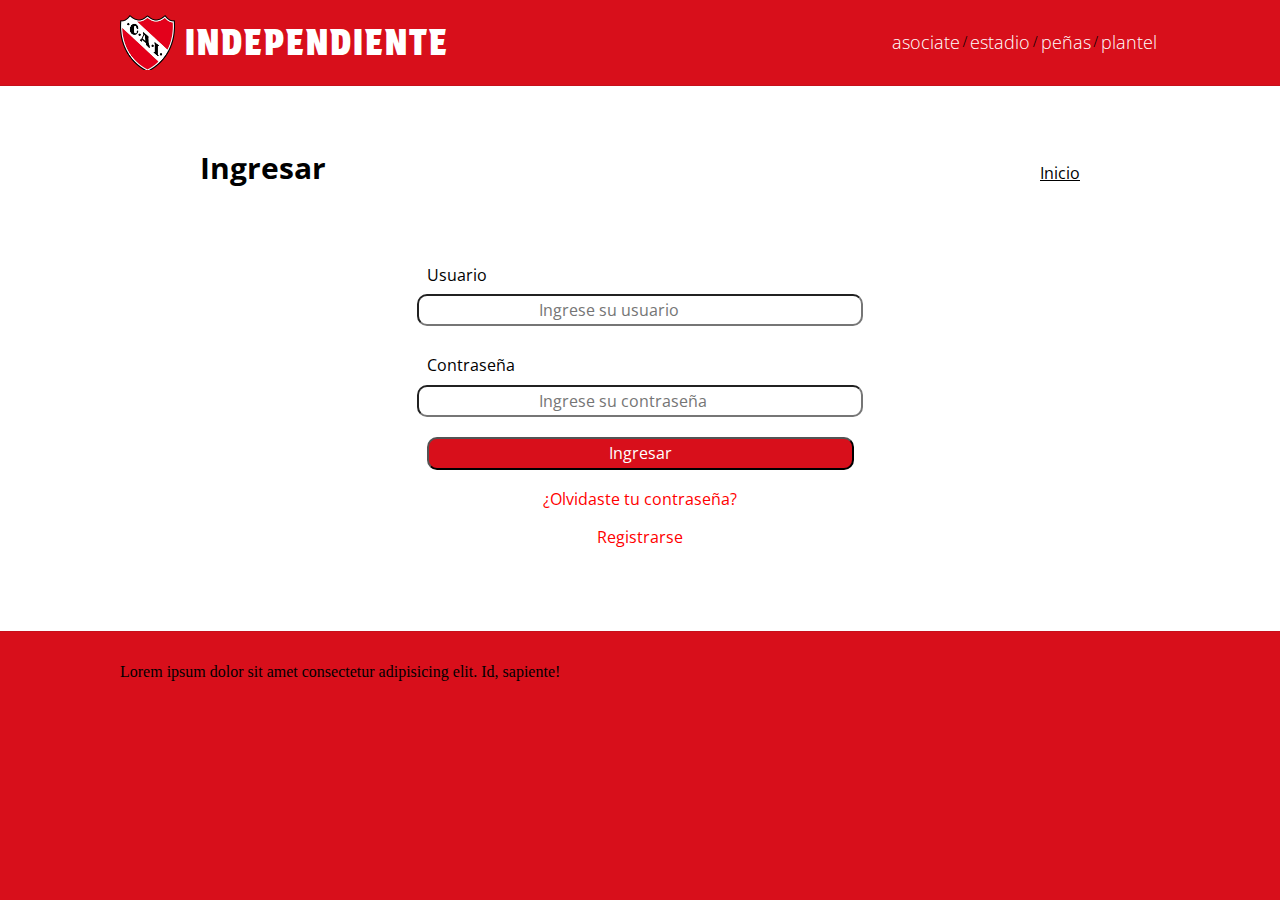
==== pages/asociate.html @ 8bf6f526 "primer commit" ====
<!DOCTYPE html>
<html lang="es">
<head>
    <meta charset="UTF-8">
    <meta name="viewport" content="width=device-width, initial-scale=1.0">
    <title>Asociate</title>
    <link rel="preload" href="../css/normalize.css" as="style">
    <link rel="stylesheet" href="../css/normalize.css">

    <link rel="Preload" href="../css/styles2.css" as="style">
    <link rel="stylesheet"   href="../css/styles2.css">

    <link rel="shortcut icon" href="../img/independiente-logo-escudo.webp">

    <!-- Fuentes -->

    <link rel="preconnect" href="https://fonts.googleapis.com">
    <link rel="preconnect" href="https://fonts.gstatic.com" crossorigin>
    <link href="https://fonts.googleapis.com/css2?family=Open+Sans:ital,wght@0,300..800;1,300..800&family=Protest+Strike&display=swap" rel="stylesheet">

</head>
<body>
    <header class="contenedor">   
        <div class="logo__conteiner">
            <a class="logo__header" href="../index.html"></a>
            <a class="independiente__header" href="../index.html">INDEPENDIENTE</a>
        </div>

        <nav class="navegacion__header centrar-texto">
            <a href="asociate.html" class="navegacion__enlace">asociate</a>
            <P> / </P>
            <a href="estadio.html" class="navegacion__enlace">estadio</a>
            <P> / </P>
            <a href="peñas.html" class="navegacion__enlace">peñas</a>
            <P> / </P>
            <a href="plantel.html" class="navegacion__enlace">plantel</a>
        </nav>
    </header>

    <div class="contenedor2 fondo-blanco">
        <div class="ingresar">
            <h1>Ingresar</h1>
            <a href="../index.html">Inicio</a>
        </div>

        <form class="formulario-login">
            <div class="grupo-formulario">
                <label for="usuario">Usuario</label>
                <input type="text" id="usuario" name="usuario" placeholder="Ingrese su usuario">
            </div>
            <div class="grupo-formulario">
                <label for="contraseña">Contraseña</label>
                <input type="password" id="contraseña" name="contraseña" placeholder="Ingrese su contraseña">
            </div>

            
            <button type="submit" class="boton-ingresar">Ingresar</button>

            <div class="links-asociate">
                <a href="#">¿Olvidaste tu contraseña?</a>
                <a href="#">Registrarse</a>
            </div>

        </form>
        
    </div>

    <footer class="contenedor">
        <p>Lorem ipsum dolor sit amet consectetur adipisicing elit. Id, sapiente!</p>
    </footer>


</body>
</html>
---- css/styles2.css ----
/*CUSTOM PROPERTIES*/
:root {
    --fuenteHeading: "Protest Strike", sans-serif;
    --fuenteHeading2: "Open Sans", sans-serif;
    --fuenteSection: "Cormorant Garamond", serif;
    --rojo1: #d80f1b;
    --rojo2: #ee2d2f;
    --blanco: #fff;
    --negro: #000;
    --gris: #e1e1e1;
}

html{
    font-size: 62.5%; /* 1 REM = 10PX */
    box-sizing: border-box; /* paul irish borderbox */
}

*, *:before, *:after { /* paul irish borderbox */
    box-sizing: inherit;
}

body{
    font-size: 16px; /* 1 REM = 10PX */
    background-color: var(--rojo1);
}


/*  GLOBALES  */

.contenedor {
    padding: 1.5rem 3rem;
    @media (min-width: 768px) {
        padding: 1.5rem 12rem;
    }
}

.contenedor2 {
    padding: 1.5rem 20rem;
}

a { /* Para sacar el subrayado de los enlaces*/
    text-decoration: none;
    color: inherit;
}

h1 {
    font-size: 4.8rem;
}

h2 {
    font-size: 4rem;
}

h3 {
    font-size: 3.2rem;
}

h4 {
    font-size: 2.8rem;
}

img {
    max-width: 100%;
}


/** Utilidades **/

.no-margin {
    margin: 0;
}

.no-padding {
    padding: 0;
}

.centrar-texto {
    text-align: center;
}

.fondo-blanco {
    background-color: var(--blanco);
}
.fondo-rojo {
    background-color: var(--rojo1);
}

/*  HEADER  */

header {
    display: flex;
    flex-direction: column;
    align-items: center;
    @media (min-width: 768px) {
        flex-direction: row;
        justify-content: space-between; /* para tener a la navegacion y al logo de cada lado */
         /* para alinear horizontalmente todo el header */
    }
    
    border-bottom: 1.5px solid rgba(27, 27, 27, 0.096);
}

.logo__conteiner {
    display: flex;
    align-items: center;
}
.logo__header { /* logo independiente header  */
    background-image: url(../img/independiente-logo-escudo.webp);
    display: inline-block;
    background-size: cover;
    background-repeat: no-repeat;
    width: 5.5rem;
    height: 5.5rem;
    align-items: center;
}

.independiente__header {
    font-family: var(--fuenteHeading);
    font-size: 3.5rem;
    color: var(--blanco);
    letter-spacing: 2px;
    margin-left: 1rem;    
}

.navegacion__header {
    display: flex;
}


.navegacion__enlace { /* enlaces (1x1) de la navegacion header*/
    display: flex;
    font-family: var(--fuenteHeading2);
    font-size: 1.8rem;
    font-weight: 200;
    color: var(--blanco);
    margin: auto 3px;

}




/* REDES */

.navegacion__redes {
    display: flex;
    justify-content: center;
    align-items: center;
    opacity: 0.5;
    margin-bottom: 1rem;
}

.logo__redes {
    height: 2rem;
    width: 2rem;
    margin: 0 5px;
}


/* SECCION 1 / PRINCIPAL */

.seccion-principal {
    width: auto;
    height: 50rem;
    margin-bottom: 4rem;
    display: grid;
    grid-template-columns: 1fr;
    grid-template-rows: repeat(3, 1fr);

    @media (min-width: 768px ) {
        grid-template-columns: 2fr 1fr;
        grid-template-rows: 1fr 1fr;
    }
}

.articulos-principal {
    display: flex;
    justify-content: baseline;
    position: relative;
}

.articulos-principal a {
    position: absolute; 
    font-family: var(--fuenteHeading2);
    bottom: 2rem;
    left: 2rem;
    background-color: var(--blanco);
    color: var(--rojo1);
    padding: .5rem;
    border-radius: 2rem;
    text-decoration: underline;
    background-position: center;
}

.articulo__estadio{
    background-image: url(../img/estadio4.jpg);
    background-repeat: no-repeat;
    background-size: cover;
    display: flex;
    @media (min-width: 768px) {
        grid-column: span 1;
        grid-row: span 2;
    }
    
}

.articulo__asociate{
    background-image: url(../img/asociate.jpg);
    background-size: cover;
    background-repeat: no-repeat;
}

.articulo__peñas {
    background-image: url(../img/peñas.jpg);
    background-size: cover;
    background-repeat: no-repeat;
}


/* SECCION 2 / JUGADORES */

.seccion-jugadores {
    background-image: url(../img/Independiente_saludo_libertadores_1965.jpg);
    background-size: cover;
    width: 100%;
    padding-bottom: 2rem;
    font-family: var(--fuenteSection);
    @media (min-width: 768px) {
        background-repeat: no-repeat;
    }
}

.entrada1{
    display: flex;
    justify-content: space-between;
    align-items: baseline;
    color: var(--blanco);
}

.entrada1 a {
    font-family: var(--fuenteHeading2);
    text-decoration: underline;
}

.imagenes-jugadores {
    display: grid;
    grid-template-rows: repeat(6, 40rem);
    grid-template-columns: repeat(1, 1fr);
    gap: 1rem;

    @media (min-width: 480px) {
        grid-template-rows: repeat(3, 40rem);
        grid-template-columns: repeat(2, 1fr);
    }
    @media (min-width: 768px) {
        grid-template-rows: repeat(2, 30rem);
        grid-template-columns: repeat(3, 1fr);
    }
    @media (min-width: 1024px) {
        grid-template-rows: 20rem;
        grid-template-columns: repeat(6, 1fr);
    }
}



.jugador1{
    background-image: url(../img/jugadores/33_rodrigo_rey.jpg);
    background-size:cover;
}
.jugador2{
    background-image: url(../img/jugadores/02_joaquín_laso.jpg);
    background-size:cover;
}
.jugador3{
    background-image: url(../img/jugadores/09_gabriel_Ávalos.jpg);
    background-size:cover;
}
.jugador4{
    background-image: url(../img/jugadores/11_federico_mancuello.jpg);
    background-size:cover;
}
.jugador5{
    background-image: url(../img/jugadores/17_lucas_gonzález.jpg);
    background-size:cover;
}
.jugador6{
    background-image: url(../img/jugadores/19_alex_luna.jpg);
    background-size:cover;
}


/* PAGINA ESTADIO ----------------------------------------------------- */ 

/* IMAGEN ESTADIO  */

.imagen-estadio {
    height: 100%; 
    width: 100%;
}

/* SECCION LDA */
.seccion-lda {
    padding-bottom: 5rem;
    font-family: var(--fuenteHeading2);
}

.entrada-estadio {
    display: flex;
    flex-direction: column;
    align-items: center;
    padding-bottom: 2rem;
}

.entrada-estadio h2 {
    text-align: center;
}

@media (min-width: 480px) {
    .entrada-estadio {
        flex-direction: row;
        justify-content: space-between;
        align-items: baseline;
    }
    .entrada-estadio h2 {
        text-align: left;
    }
}

.entrada-estadio a {
    text-decoration: underline;
}

.entrada-info-estadio {
    display: flex;
    flex-direction: column;
    align-items: center;
}

@media (min-width: 992px) {
    .entrada-info-estadio {
        flex-direction: row;
        justify-content: space-between;
        align-items: center;
    }   
}

.info-estadio img{
    width: 4rem;
    height: auto;
}

@media (min-width: 480px) {
    .info-estadio img{
        width: 5rem;
        height: auto;
    }
    .info-estadio p {
        font-size: 18px;
    }
}

.info-estadio {
    display: flex;
    align-items: center;
    font-size: 14px;
}

/* MAPA ESTADIO */

.capacidades {
    padding-top: 5rem ;
    background-color: var(--rojo2);
}

#imagen-capacidades {
    width: 100%;
}



/* PAGINA ASOCIATE ------------------------------------------------------ */

/* ENTRADA */

.ingresar {
    display: flex;
    justify-content: space-between;
    align-items: baseline;
    font-family: var(--fuenteHeading2);
    margin-top: 3rem;
}

.ingresar h1 {
    font-size: 3rem;
}

.ingresar a {
    text-decoration: underline;
}
/* FORMULARIO */

.formulario-login { /* formulario*/
    display: flex;
    flex-direction: column;
    justify-content: center;
    align-items: center;
    margin: 0 auto;
    margin-bottom: 5rem;
    font-family: var(--fuenteHeading2);
    margin-top: 5rem;
}

.grupo-formulario { /* Usuario y Contraseña*/
    display: flex;
    flex-direction: column;
    margin-bottom: 2rem;
}

.formulario-login label { /* Label */
    padding: 1rem;
}

.formulario-login input { /*input*/
    padding: 5px 12rem;
    border-radius: 1rem;
}

.boton-ingresar { /* Boton */
    margin-bottom: 2rem;
    padding: 5px 18rem;
    border-radius: 1rem;
    background-color: var(--rojo1);
    color: var(--blanco);
}

.links-asociate { /* Links */
    display: flex;
    flex-direction: column;
    align-items: center;
    color: red;
} 

.formulario-login a {
    margin-bottom: 2rem;
}


/* PEÑAS -----------------------------------------------------------------*/

.entrada-penas {
    display: flex;
    justify-content: space-between;
    align-items: baseline;
    font-family: var(--fuenteHeading2);
    padding: 3rem 0;
    border-bottom: 1px solid rgba(27, 27, 27, 0.096);
}

.entrada-penas h1 {
    font-size: 3rem;
}

.entrada-penas a {
    text-decoration: underline;
}

.mapa-penas iframe {
    width: 100%;
    height: 50rem;
    margin: 5rem 0;
}


/* PLANTEL --------------------------------------------------------------------*/
.entrada-plantel {
    display: flex;
    justify-content: space-between;
    align-items: baseline;
    font-family: var(--fuenteHeading2);
    padding: 3rem 0;
    border-bottom: 1px solid rgba(27, 27, 27, 0.096);
}

.titulo-plantel {
    border-bottom: 1.5px solid rgba(27, 27, 27, 0.096);
}

.plantel {
    display: grid;
    grid-template-columns: repeat(4, 1fr);
    gap: 1rem;
}




/* FOOTER ---------------------------------------------------------------------*/

footer {
    border-top: 1px solid rgba(27, 27, 27, 0.096);
}
---- css/styles2.css ----
/*CUSTOM PROPERTIES*/
:root {
    --fuenteHeading: "Protest Strike", sans-serif;
    --fuenteHeading2: "Open Sans", sans-serif;
    --fuenteSection: "Cormorant Garamond", serif;
    --rojo1: #d80f1b;
    --rojo2: #ee2d2f;
    --blanco: #fff;
    --negro: #000;
    --gris: #e1e1e1;
}

html{
    font-size: 62.5%; /* 1 REM = 10PX */
    box-sizing: border-box; /* paul irish borderbox */
}

*, *:before, *:after { /* paul irish borderbox */
    box-sizing: inherit;
}

body{
    font-size: 16px; /* 1 REM = 10PX */
    background-color: var(--rojo1);
}


/*  GLOBALES  */

.contenedor {
    padding: 1.5rem 3rem;
    @media (min-width: 768px) {
        padding: 1.5rem 12rem;
    }
}

.contenedor2 {
    padding: 1.5rem 20rem;
}

a { /* Para sacar el subrayado de los enlaces*/
    text-decoration: none;
    color: inherit;
}

h1 {
    font-size: 4.8rem;
}

h2 {
    font-size: 4rem;
}

h3 {
    font-size: 3.2rem;
}

h4 {
    font-size: 2.8rem;
}

img {
    max-width: 100%;
}


/** Utilidades **/

.no-margin {
    margin: 0;
}

.no-padding {
    padding: 0;
}

.centrar-texto {
    text-align: center;
}

.fondo-blanco {
    background-color: var(--blanco);
}
.fondo-rojo {
    background-color: var(--rojo1);
}

/*  HEADER  */

header {
    display: flex;
    flex-direction: column;
    align-items: center;
    @media (min-width: 768px) {
        flex-direction: row;
        justify-content: space-between; /* para tener a la navegacion y al logo de cada lado */
         /* para alinear horizontalmente todo el header */
    }
    
    border-bottom: 1.5px solid rgba(27, 27, 27, 0.096);
}

.logo__conteiner {
    display: flex;
    align-items: center;
}
.logo__header { /* logo independiente header  */
    background-image: url(../img/independiente-logo-escudo.webp);
    display: inline-block;
    background-size: cover;
    background-repeat: no-repeat;
    width: 5.5rem;
    height: 5.5rem;
    align-items: center;
}

.independiente__header {
    font-family: var(--fuenteHeading);
    font-size: 3.5rem;
    color: var(--blanco);
    letter-spacing: 2px;
    margin-left: 1rem;    
}

.navegacion__header {
    display: flex;
}


.navegacion__enlace { /* enlaces (1x1) de la navegacion header*/
    display: flex;
    font-family: var(--fuenteHeading2);
    font-size: 1.8rem;
    font-weight: 200;
    color: var(--blanco);
    margin: auto 3px;

}




/* REDES */

.navegacion__redes {
    display: flex;
    justify-content: center;
    align-items: center;
    opacity: 0.5;
    margin-bottom: 1rem;
}

.logo__redes {
    height: 2rem;
    width: 2rem;
    margin: 0 5px;
}


/* SECCION 1 / PRINCIPAL */

.seccion-principal {
    width: auto;
    height: 50rem;
    margin-bottom: 4rem;
    display: grid;
    grid-template-columns: 1fr;
    grid-template-rows: repeat(3, 1fr);

    @media (min-width: 768px ) {
        grid-template-columns: 2fr 1fr;
        grid-template-rows: 1fr 1fr;
    }
}

.articulos-principal {
    display: flex;
    justify-content: baseline;
    position: relative;
}

.articulos-principal a {
    position: absolute; 
    font-family: var(--fuenteHeading2);
    bottom: 2rem;
    left: 2rem;
    background-color: var(--blanco);
    color: var(--rojo1);
    padding: .5rem;
    border-radius: 2rem;
    text-decoration: underline;
    background-position: center;
}

.articulo__estadio{
    background-image: url(../img/estadio4.jpg);
    background-repeat: no-repeat;
    background-size: cover;
    display: flex;
    @media (min-width: 768px) {
        grid-column: span 1;
        grid-row: span 2;
    }
    
}

.articulo__asociate{
    background-image: url(../img/asociate.jpg);
    background-size: cover;
    background-repeat: no-repeat;
}

.articulo__peñas {
    background-image: url(../img/peñas.jpg);
    background-size: cover;
    background-repeat: no-repeat;
}


/* SECCION 2 / JUGADORES */

.seccion-jugadores {
    background-image: url(../img/Independiente_saludo_libertadores_1965.jpg);
    background-size: cover;
    width: 100%;
    padding-bottom: 2rem;
    font-family: var(--fuenteSection);
    @media (min-width: 768px) {
        background-repeat: no-repeat;
    }
}

.entrada1{
    display: flex;
    justify-content: space-between;
    align-items: baseline;
    color: var(--blanco);
}

.entrada1 a {
    font-family: var(--fuenteHeading2);
    text-decoration: underline;
}

.imagenes-jugadores {
    display: grid;
    grid-template-rows: repeat(6, 40rem);
    grid-template-columns: repeat(1, 1fr);
    gap: 1rem;

    @media (min-width: 480px) {
        grid-template-rows: repeat(3, 40rem);
        grid-template-columns: repeat(2, 1fr);
    }
    @media (min-width: 768px) {
        grid-template-rows: repeat(2, 30rem);
        grid-template-columns: repeat(3, 1fr);
    }
    @media (min-width: 1024px) {
        grid-template-rows: 20rem;
        grid-template-columns: repeat(6, 1fr);
    }
}



.jugador1{
    background-image: url(../img/jugadores/33_rodrigo_rey.jpg);
    background-size:cover;
}
.jugador2{
    background-image: url(../img/jugadores/02_joaquín_laso.jpg);
    background-size:cover;
}
.jugador3{
    background-image: url(../img/jugadores/09_gabriel_Ávalos.jpg);
    background-size:cover;
}
.jugador4{
    background-image: url(../img/jugadores/11_federico_mancuello.jpg);
    background-size:cover;
}
.jugador5{
    background-image: url(../img/jugadores/17_lucas_gonzález.jpg);
    background-size:cover;
}
.jugador6{
    background-image: url(../img/jugadores/19_alex_luna.jpg);
    background-size:cover;
}


/* PAGINA ESTADIO ----------------------------------------------------- */ 

/* IMAGEN ESTADIO  */

.imagen-estadio {
    height: 100%; 
    width: 100%;
}

/* SECCION LDA */
.seccion-lda {
    padding-bottom: 5rem;
    font-family: var(--fuenteHeading2);
}

.entrada-estadio {
    display: flex;
    flex-direction: column;
    align-items: center;
    padding-bottom: 2rem;
}

.entrada-estadio h2 {
    text-align: center;
}

@media (min-width: 480px) {
    .entrada-estadio {
        flex-direction: row;
        justify-content: space-between;
        align-items: baseline;
    }
    .entrada-estadio h2 {
        text-align: left;
    }
}

.entrada-estadio a {
    text-decoration: underline;
}

.entrada-info-estadio {
    display: flex;
    flex-direction: column;
    align-items: center;
}

@media (min-width: 992px) {
    .entrada-info-estadio {
        flex-direction: row;
        justify-content: space-between;
        align-items: center;
    }   
}

.info-estadio img{
    width: 4rem;
    height: auto;
}

@media (min-width: 480px) {
    .info-estadio img{
        width: 5rem;
        height: auto;
    }
    .info-estadio p {
        font-size: 18px;
    }
}

.info-estadio {
    display: flex;
    align-items: center;
    font-size: 14px;
}

/* MAPA ESTADIO */

.capacidades {
    padding-top: 5rem ;
    background-color: var(--rojo2);
}

#imagen-capacidades {
    width: 100%;
}



/* PAGINA ASOCIATE ------------------------------------------------------ */

/* ENTRADA */

.ingresar {
    display: flex;
    justify-content: space-between;
    align-items: baseline;
    font-family: var(--fuenteHeading2);
    margin-top: 3rem;
}

.ingresar h1 {
    font-size: 3rem;
}

.ingresar a {
    text-decoration: underline;
}
/* FORMULARIO */

.formulario-login { /* formulario*/
    display: flex;
    flex-direction: column;
    justify-content: center;
    align-items: center;
    margin: 0 auto;
    margin-bottom: 5rem;
    font-family: var(--fuenteHeading2);
    margin-top: 5rem;
}

.grupo-formulario { /* Usuario y Contraseña*/
    display: flex;
    flex-direction: column;
    margin-bottom: 2rem;
}

.formulario-login label { /* Label */
    padding: 1rem;
}

.formulario-login input { /*input*/
    padding: 5px 12rem;
    border-radius: 1rem;
}

.boton-ingresar { /* Boton */
    margin-bottom: 2rem;
    padding: 5px 18rem;
    border-radius: 1rem;
    background-color: var(--rojo1);
    color: var(--blanco);
}

.links-asociate { /* Links */
    display: flex;
    flex-direction: column;
    align-items: center;
    color: red;
} 

.formulario-login a {
    margin-bottom: 2rem;
}


/* PEÑAS -----------------------------------------------------------------*/

.entrada-penas {
    display: flex;
    justify-content: space-between;
    align-items: baseline;
    font-family: var(--fuenteHeading2);
    padding: 3rem 0;
    border-bottom: 1px solid rgba(27, 27, 27, 0.096);
}

.entrada-penas h1 {
    font-size: 3rem;
}

.entrada-penas a {
    text-decoration: underline;
}

.mapa-penas iframe {
    width: 100%;
    height: 50rem;
    margin: 5rem 0;
}


/* PLANTEL --------------------------------------------------------------------*/
.entrada-plantel {
    display: flex;
    justify-content: space-between;
    align-items: baseline;
    font-family: var(--fuenteHeading2);
    padding: 3rem 0;
    border-bottom: 1px solid rgba(27, 27, 27, 0.096);
}

.titulo-plantel {
    border-bottom: 1.5px solid rgba(27, 27, 27, 0.096);
}

.plantel {
    display: grid;
    grid-template-columns: repeat(4, 1fr);
    gap: 1rem;
}




/* FOOTER ---------------------------------------------------------------------*/

footer {
    border-top: 1px solid rgba(27, 27, 27, 0.096);
}
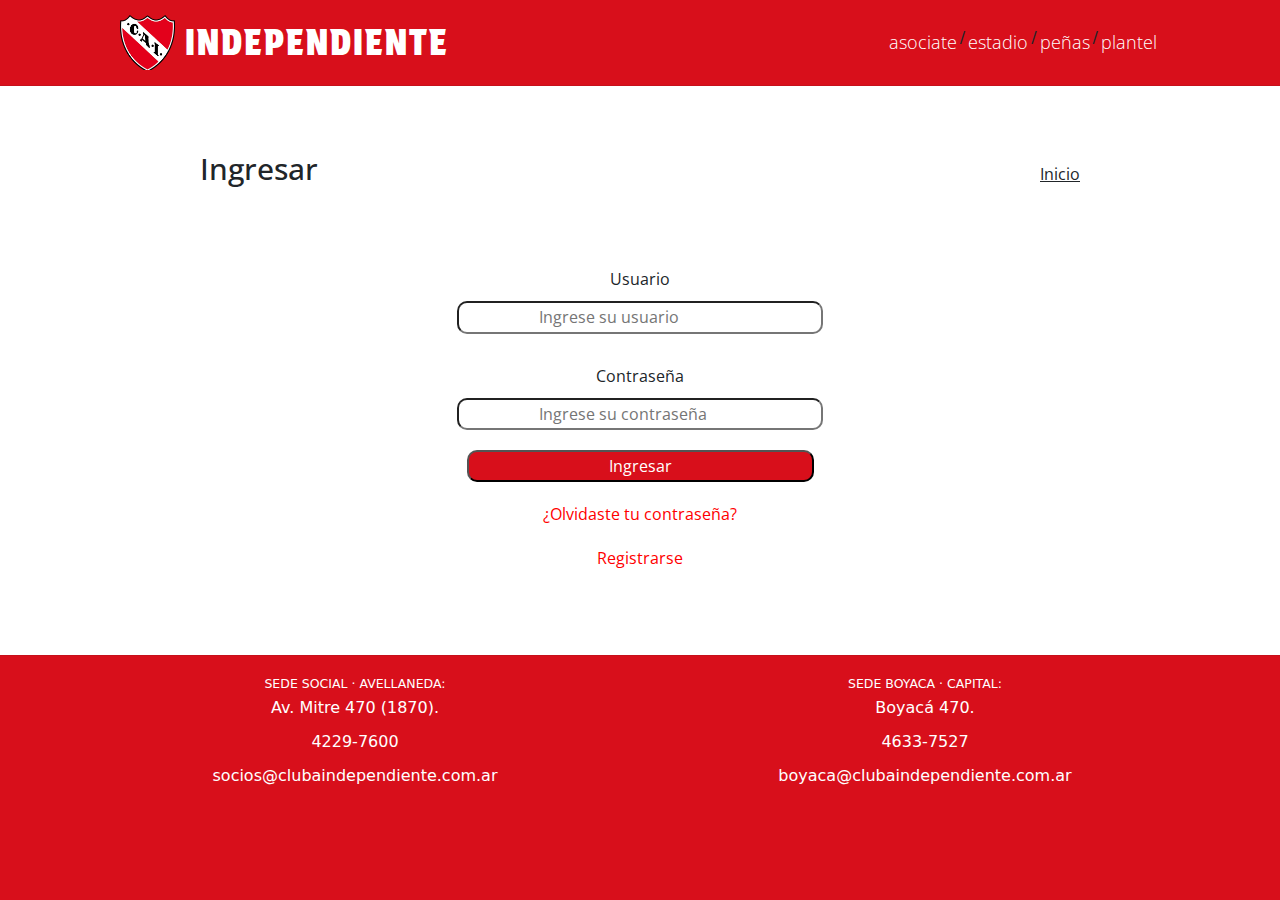
==== commit fdc8e8ae: "cambio el index por uno hecho con bootstrap + footer con bootstrap" ====
--- a/pages/asociate.html
+++ b/pages/asociate.html
@@ -4,6 +4,12 @@
     <meta charset="UTF-8">
     <meta name="viewport" content="width=device-width, initial-scale=1.0">
     <title>Asociate</title>
+
+    <!-- BOOTSTRAP -->
+    <link href="https://cdn.jsdelivr.net/npm/bootstrap@5.3.3/dist/css/bootstrap.min.css" rel="stylesheet"
+        integrity="sha384-QWTKZyjpPEjISv5WaRU9OFeRpok6YctnYmDr5pNlyT2bRjXh0JMhjY6hW+ALEwIH" crossorigin="anonymous" />
+
+        
     <link rel="preload" href="../css/normalize.css" as="style">
     <link rel="stylesheet" href="../css/normalize.css">
 
@@ -65,10 +71,27 @@
         
     </div>
 
-    <footer class="contenedor">
-        <p>Lorem ipsum dolor sit amet consectetur adipisicing elit. Id, sapiente!</p>
-    </footer>
+    <footer>
+        <div class="container">
+          <div class="row">
+            <div class="col-md-6">
+              <h5>SEDE SOCIAL · AVELLANEDA:</h5>
+              <p>Av. Mitre 470 (1870).</p>
+              <p>4229-7600</p>
+              <p>socios@clubaindependiente.com.ar</p>
+            </div>
+            <div class="col-md-6">
+              <h5>SEDE BOYACA · CAPITAL:</h5>
+              <p>Boyacá 470.</p>
+              <p>4633-7527</p>
+              <p>boyaca@clubaindependiente.com.ar</p>
+            </div>
+          </div>
+        </div>
+      </footer>
 
 
+      <!-- Bootstrap-->
+    <script src="https://cdn.jsdelivr.net/npm/bootstrap@5.3.3/dist/js/bootstrap.bundle.min.js" integrity="sha384-YvpcrYf0tY3lHB60NNkmXc5s9fDVZLESaAA55NDzOxhy9GkcIdslK1eN7N6jIeHz" crossorigin="anonymous"></script>
 </body>
 </html>--- a/css/styles2.css
+++ b/css/styles2.css
@@ -385,11 +385,22 @@
 
 .ingresar {
     display: flex;
-    justify-content: space-between;
-    align-items: baseline;
-    font-family: var(--fuenteHeading2);
-    margin-top: 3rem;
-}
+    flex-direction: column-reverse;
+    align-items: center;
+    font-family: var(--fuenteHeading2);
+    margin-top: 1.5rem;
+}
+
+@media (min-width: 600px) {
+    .ingresar{
+        flex-direction: row;
+        justify-content: space-between;
+        align-items: baseline;
+        margin-top: 3rem;
+    }
+    
+}
+
 
 .ingresar h1 {
     font-size: 3rem;
@@ -405,40 +416,64 @@
     flex-direction: column;
     justify-content: center;
     align-items: center;
-    margin: 0 auto;
-    margin-bottom: 5rem;
-    font-family: var(--fuenteHeading2);
-    margin-top: 5rem;
+    font-family: var(--fuenteHeading2);
+
+}
+
+.formulario-login input { /*input*/
+    padding: 5px 4rem;
+    border-radius: 1rem;
 }
 
 .grupo-formulario { /* Usuario y Contraseña*/
     display: flex;
     flex-direction: column;
     margin-bottom: 2rem;
+    align-items: center;
 }
 
 .formulario-login label { /* Label */
     padding: 1rem;
 }
 
-.formulario-login input { /*input*/
-    padding: 5px 12rem;
-    border-radius: 1rem;
-}
-
 .boton-ingresar { /* Boton */
     margin-bottom: 2rem;
-    padding: 5px 18rem;
+    padding: 5px 10rem;
     border-radius: 1rem;
     background-color: var(--rojo1);
     color: var(--blanco);
 }
 
+@media (min-width: 600px) {
+    .formulario-login {
+        margin: 5rem 0;
+    }
+    .formulario-login input {
+        padding: 5px 12rem;
+    }
+    .boton-ingresar {
+        padding: 5px 18rem;
+    }
+}
+
+@media (min-width: 480px) {
+    .formulario-login input {
+        padding: 5px 8rem;
+    }
+    .boton-ingresar {
+        padding: 5px 14rem;
+    }
+}
+
+
+
+
 .links-asociate { /* Links */
     display: flex;
     flex-direction: column;
     align-items: center;
     color: red;
+    text-align: center;
 } 
 
 .formulario-login a {
@@ -499,4 +534,105 @@
 
 footer {
     border-top: 1px solid rgba(27, 27, 27, 0.096);
-}+}
+
+
+
+/* BOOTSTRAP -------------------------------------------------------------------------*/
+
+/* Estilo personalizado para la barra de navegación */
+.navbar-custom {
+    background-color: #d80f1b;
+  }
+  /* Estilo personalizado para el contenedor */
+  .container-full {
+    width: 100%;
+    padding-right: 1.5rem;
+    padding-left: 1.5rem;
+    margin-right: auto;
+    margin-left: auto;
+  }
+
+  .navbar-brand {
+    margin-right: auto;
+    display: flex;
+    align-items: center; 
+    font-size: 3rem;
+    text-transform: uppercase;
+  }
+
+  .navbar-brand img {
+    height: 5rem; 
+    width: 5rem;
+    margin-right: 1rem; 
+  }
+
+  .navbar-divider {
+    border-bottom: 1px solid rgba(50, 50, 50, 0.5); 
+    margin-bottom: 20px; 
+  }
+
+  .social-icons {
+    text-align: center;
+  }
+
+  .social-icons a {
+    color: #1b1b1b; 
+    font-size: 24px; 
+    margin: 0 10px; 
+  }
+  .social-icons a:hover {
+    color: #007bff; 
+  }
+
+  .image-text {
+    position: absolute;
+    bottom: 1rem;
+    left: 1rem;
+    color: white;
+    background-color: #d80f1b;
+    padding: 10px;
+    opacity: 0.9;
+  }
+  /* Estilo personalizado para las imágenes */
+  .clickable-image {
+    position: relative;
+    cursor: pointer;
+    width: 100%; /* Ancho fijo para todas las imágenes */
+    height: 300px; /* Altura fija para todas las imágenes */
+    overflow: hidden; /* Ocultar cualquier exceso de texto */
+  }
+  /* Estilo para hacer las imágenes responsivas */
+  .clickable-image img {
+    width: 100%;
+    height: 100%;
+    object-fit: cover;
+  }
+
+  #background-carousel {
+    background-image: url("../img/Independiente_saludo_libertadores_1965.jpg");
+    background-size: cover;
+    background-position: center;
+    height: 40rem;
+    margin-bottom: 2rem; /* Agregamos margen inferior para dejar espacio para el "Ver más" */
+  }
+  
+  .carousel-item .row {
+    margin-top: 2rem; /* Ajustamos la posición vertical de las imágenes */
+  }
+  
+  .container.text-center {
+    margin-top: 2rem; /* Agregamos margen superior para separar el "Ver más" del carrusel */
+  }
+  
+  #ver-mas-carousel{
+    color: white;
+    margin-bottom: 2rem;
+  }
+
+  footer {
+    background-color: #d80f1b;
+    color: white;
+    padding: 20px 0;
+    text-align: center;
+  }--- a/css/styles2.css
+++ b/css/styles2.css
@@ -385,11 +385,22 @@
 
 .ingresar {
     display: flex;
-    justify-content: space-between;
-    align-items: baseline;
-    font-family: var(--fuenteHeading2);
-    margin-top: 3rem;
-}
+    flex-direction: column-reverse;
+    align-items: center;
+    font-family: var(--fuenteHeading2);
+    margin-top: 1.5rem;
+}
+
+@media (min-width: 600px) {
+    .ingresar{
+        flex-direction: row;
+        justify-content: space-between;
+        align-items: baseline;
+        margin-top: 3rem;
+    }
+    
+}
+
 
 .ingresar h1 {
     font-size: 3rem;
@@ -405,40 +416,64 @@
     flex-direction: column;
     justify-content: center;
     align-items: center;
-    margin: 0 auto;
-    margin-bottom: 5rem;
-    font-family: var(--fuenteHeading2);
-    margin-top: 5rem;
+    font-family: var(--fuenteHeading2);
+
+}
+
+.formulario-login input { /*input*/
+    padding: 5px 4rem;
+    border-radius: 1rem;
 }
 
 .grupo-formulario { /* Usuario y Contraseña*/
     display: flex;
     flex-direction: column;
     margin-bottom: 2rem;
+    align-items: center;
 }
 
 .formulario-login label { /* Label */
     padding: 1rem;
 }
 
-.formulario-login input { /*input*/
-    padding: 5px 12rem;
-    border-radius: 1rem;
-}
-
 .boton-ingresar { /* Boton */
     margin-bottom: 2rem;
-    padding: 5px 18rem;
+    padding: 5px 10rem;
     border-radius: 1rem;
     background-color: var(--rojo1);
     color: var(--blanco);
 }
 
+@media (min-width: 600px) {
+    .formulario-login {
+        margin: 5rem 0;
+    }
+    .formulario-login input {
+        padding: 5px 12rem;
+    }
+    .boton-ingresar {
+        padding: 5px 18rem;
+    }
+}
+
+@media (min-width: 480px) {
+    .formulario-login input {
+        padding: 5px 8rem;
+    }
+    .boton-ingresar {
+        padding: 5px 14rem;
+    }
+}
+
+
+
+
 .links-asociate { /* Links */
     display: flex;
     flex-direction: column;
     align-items: center;
     color: red;
+    text-align: center;
 } 
 
 .formulario-login a {
@@ -499,4 +534,105 @@
 
 footer {
     border-top: 1px solid rgba(27, 27, 27, 0.096);
-}+}
+
+
+
+/* BOOTSTRAP -------------------------------------------------------------------------*/
+
+/* Estilo personalizado para la barra de navegación */
+.navbar-custom {
+    background-color: #d80f1b;
+  }
+  /* Estilo personalizado para el contenedor */
+  .container-full {
+    width: 100%;
+    padding-right: 1.5rem;
+    padding-left: 1.5rem;
+    margin-right: auto;
+    margin-left: auto;
+  }
+
+  .navbar-brand {
+    margin-right: auto;
+    display: flex;
+    align-items: center; 
+    font-size: 3rem;
+    text-transform: uppercase;
+  }
+
+  .navbar-brand img {
+    height: 5rem; 
+    width: 5rem;
+    margin-right: 1rem; 
+  }
+
+  .navbar-divider {
+    border-bottom: 1px solid rgba(50, 50, 50, 0.5); 
+    margin-bottom: 20px; 
+  }
+
+  .social-icons {
+    text-align: center;
+  }
+
+  .social-icons a {
+    color: #1b1b1b; 
+    font-size: 24px; 
+    margin: 0 10px; 
+  }
+  .social-icons a:hover {
+    color: #007bff; 
+  }
+
+  .image-text {
+    position: absolute;
+    bottom: 1rem;
+    left: 1rem;
+    color: white;
+    background-color: #d80f1b;
+    padding: 10px;
+    opacity: 0.9;
+  }
+  /* Estilo personalizado para las imágenes */
+  .clickable-image {
+    position: relative;
+    cursor: pointer;
+    width: 100%; /* Ancho fijo para todas las imágenes */
+    height: 300px; /* Altura fija para todas las imágenes */
+    overflow: hidden; /* Ocultar cualquier exceso de texto */
+  }
+  /* Estilo para hacer las imágenes responsivas */
+  .clickable-image img {
+    width: 100%;
+    height: 100%;
+    object-fit: cover;
+  }
+
+  #background-carousel {
+    background-image: url("../img/Independiente_saludo_libertadores_1965.jpg");
+    background-size: cover;
+    background-position: center;
+    height: 40rem;
+    margin-bottom: 2rem; /* Agregamos margen inferior para dejar espacio para el "Ver más" */
+  }
+  
+  .carousel-item .row {
+    margin-top: 2rem; /* Ajustamos la posición vertical de las imágenes */
+  }
+  
+  .container.text-center {
+    margin-top: 2rem; /* Agregamos margen superior para separar el "Ver más" del carrusel */
+  }
+  
+  #ver-mas-carousel{
+    color: white;
+    margin-bottom: 2rem;
+  }
+
+  footer {
+    background-color: #d80f1b;
+    color: white;
+    padding: 20px 0;
+    text-align: center;
+  }